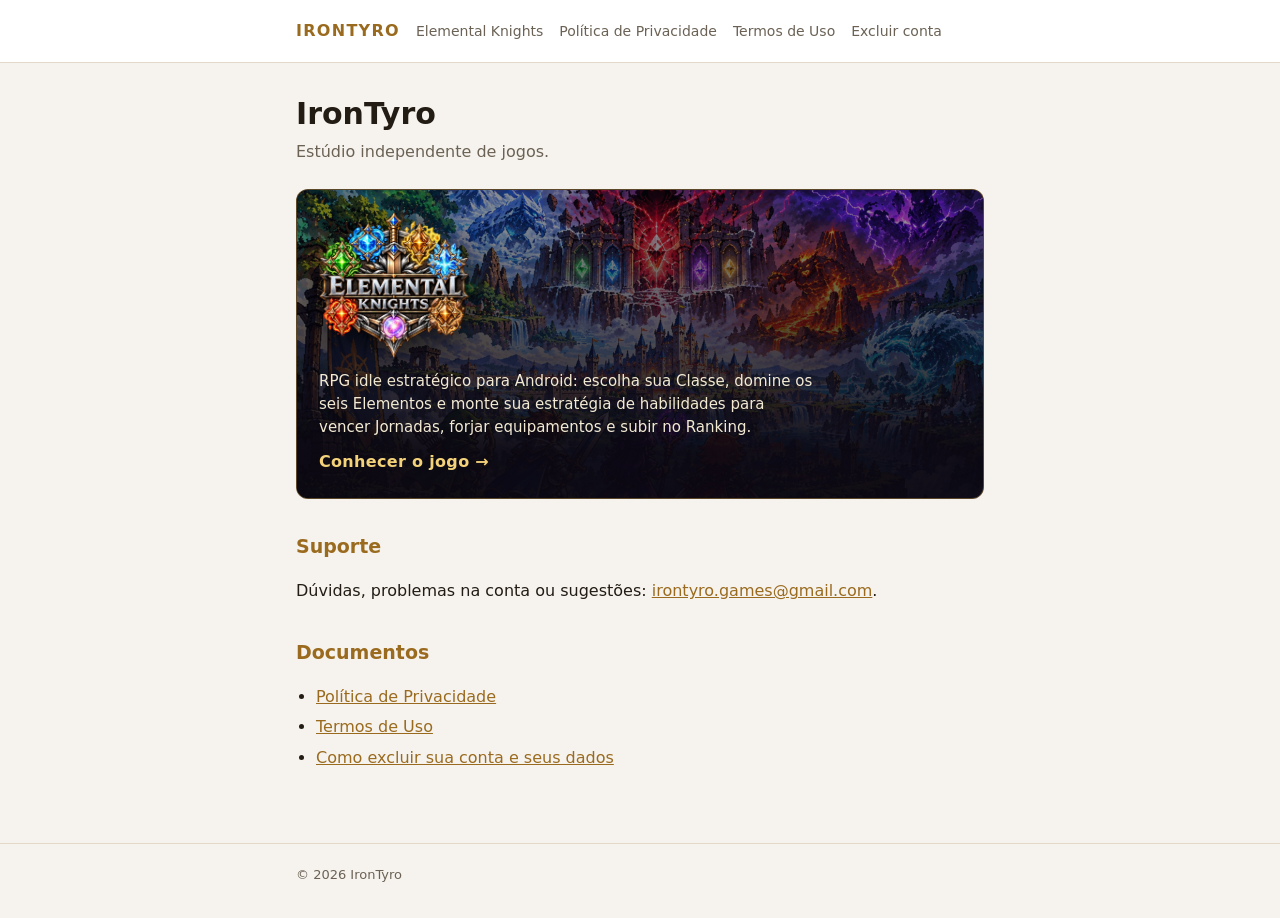
==== index.html @ 1800e3c2 "Página do Elemental Knights e destaque na página inicial O usuário pediu um site bacana do jogo no s" ====
<!doctype html>
<html lang="pt-BR">
<head>
<meta charset="utf-8">
<meta name="viewport" content="width=device-width, initial-scale=1">
<title>IronTyro</title>
<meta name="description" content="IronTyro — estúdio independente, criador de Elemental Knights.">
<link rel="stylesheet" href="style.css">
</head>
<body>
<header><div class="wrap">
  <a class="brand" href="./">IronTyro</a>
  <nav>
    <a href="elemental-knights/">Elemental Knights</a>
    <a href="privacidade.html">Política de Privacidade</a>
    <a href="termos.html">Termos de Uso</a>
    <a href="excluir-conta.html">Excluir conta</a>
  </nav>
</div></header>
<main><div class="wrap">
  <h1>IronTyro</h1>
  <p class="lede">Estúdio independente de jogos.</p>

  <a class="feature" href="elemental-knights/">
    <img class="feature-art" src="elemental-knights/img/keyart.webp" alt="" width="1920" height="1080">
    <span class="feature-body">
      <img class="feature-logo" src="elemental-knights/img/logo.webp" alt="Elemental Knights" width="640" height="629">
      <span class="feature-text">RPG idle estratégico para Android: escolha sua Classe, domine os seis Elementos e monte sua estratégia de habilidades para vencer Jornadas, forjar equipamentos e subir no Ranking.</span>
      <span class="feature-cta">Conhecer o jogo →</span>
    </span>
  </a>

  <h2>Suporte</h2>
  <p>Dúvidas, problemas na conta ou sugestões: <a href="mailto:irontyro.games@gmail.com">irontyro.games@gmail.com</a>.</p>

  <h2>Documentos</h2>
  <ul>
    <li><a href="privacidade.html">Política de Privacidade</a></li>
    <li><a href="termos.html">Termos de Uso</a></li>
    <li><a href="excluir-conta.html">Como excluir sua conta e seus dados</a></li>
  </ul>
</div></main>
<footer><div class="wrap">© 2026 IronTyro</div></footer>
</body>
</html>
---- style.css ----
:root {
  --ground: #f6f3ee;
  --surface: #ffffff;
  --ink: #221c14;
  --muted: #6b6255;
  --gold: #9a6b1f;
  --rule: #e2d9c9;
}
@media (prefers-color-scheme: dark) {
  :root {
    --ground: #110d17;
    --surface: #1a1422;
    --ink: #eee6d8;
    --muted: #a99f8f;
    --gold: #d8a54b;
    --rule: #33293f;
  }
}
* { box-sizing: border-box; }
body {
  margin: 0;
  background: var(--ground);
  color: var(--ink);
  font: 16px/1.65 "Segoe UI", system-ui, -apple-system, Roboto, sans-serif;
}
header {
  border-bottom: 1px solid var(--rule);
  background: var(--surface);
}
header .wrap { display: flex; align-items: baseline; gap: 16px; flex-wrap: wrap; padding-top: 18px; padding-bottom: 18px; }
.brand { font-weight: 700; letter-spacing: 0.08em; text-transform: uppercase; color: var(--gold); text-decoration: none; }
nav { display: flex; gap: 16px; flex-wrap: wrap; }
nav a { color: var(--muted); text-decoration: none; font-size: 14px; }
nav a:hover, nav a:focus-visible { color: var(--gold); }
.wrap { max-width: 720px; margin: 0 auto; padding: 0 16px; }
main { padding: 32px 0 56px; }
h1 { font-size: 30px; line-height: 1.25; margin: 0 0 6px; text-wrap: balance; }
h2 { font-size: 19px; margin: 32px 0 8px; color: var(--gold); }
.lede { color: var(--muted); margin: 0 0 24px; }
.card { background: var(--surface); border: 1px solid var(--rule); border-radius: 8px; padding: 18px 20px; margin: 16px 0; }
ul { padding-left: 20px; }
li { margin: 4px 0; }
a { color: var(--gold); }
footer { border-top: 1px solid var(--rule); color: var(--muted); font-size: 13px; padding: 20px 0 32px; }
/* destaque do jogo na página inicial (arte do jogo: sempre escuro) */
.feature {
  position: relative; display: block; overflow: hidden; margin: 16px 0 8px;
  border-radius: 12px; border: 1px solid #d8a54b66; background: #0b0812;
  color: #f3ead4; text-decoration: none; min-height: 300px;
}
.feature-art { position: absolute; inset: 0; width: 100%; height: 100%; object-fit: cover; object-position: center 35%; opacity: .55; transition: transform .4s ease; }
.feature:hover .feature-art, .feature:focus-visible .feature-art { transform: scale(1.04); }
.feature-body {
  position: relative; display: flex; flex-direction: column; align-items: flex-start; gap: 10px;
  padding: 22px; min-height: 300px; justify-content: flex-end;
  background: linear-gradient(#0b081200 10%, #0b0812ee 85%);
}
.feature-logo { width: 150px; height: auto; filter: drop-shadow(0 6px 16px #000c); }
.feature-text { max-width: 52ch; font-size: 15px; line-height: 1.55; }
.feature-cta { font-weight: 700; color: #f3d27a; letter-spacing: .02em; }
code { background: var(--rule); padding: 1px 5px; border-radius: 4px; font-size: 14px; }
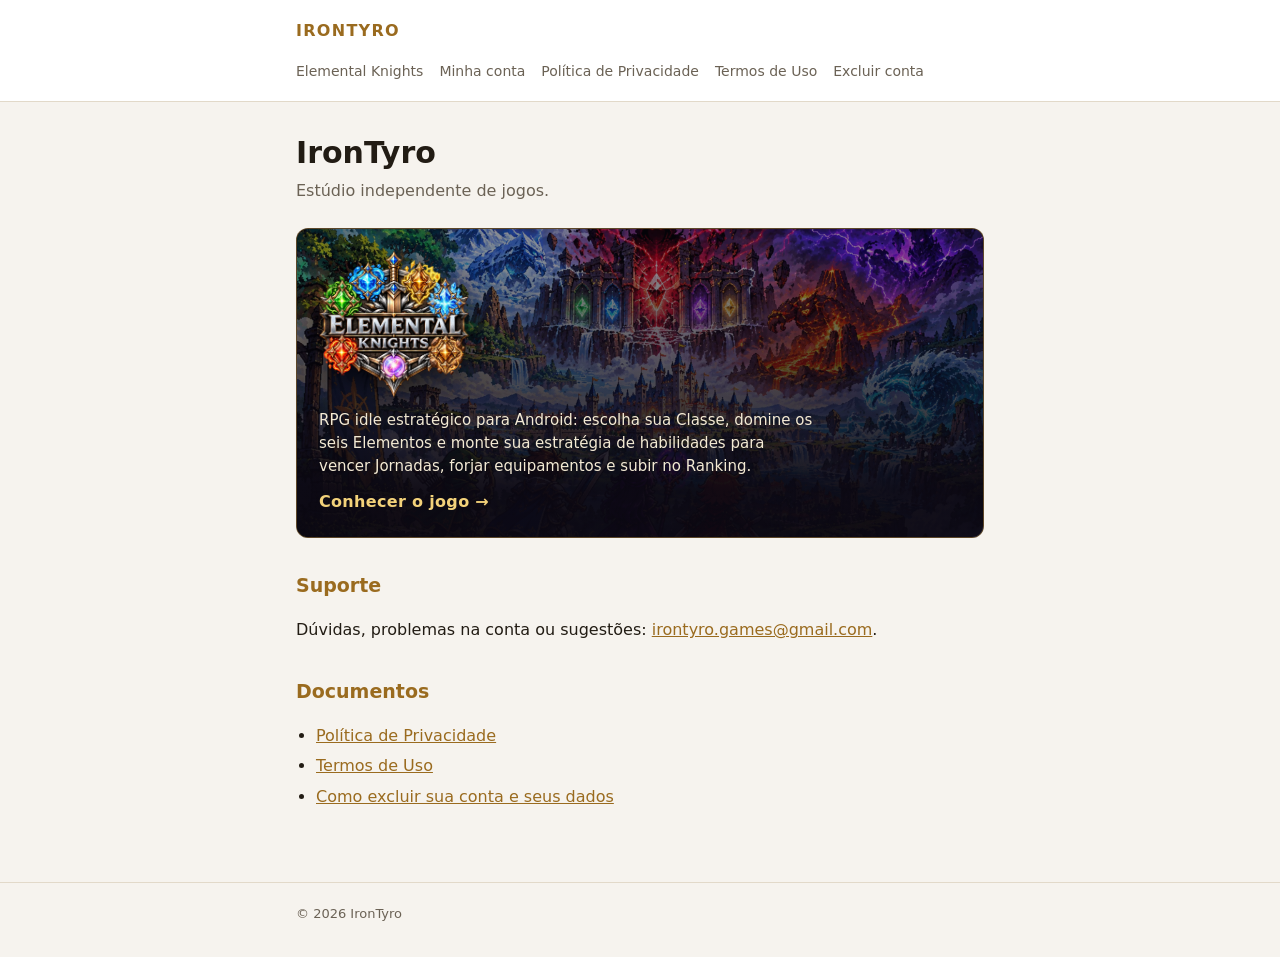
==== commit 88adb19d: "Site: link para Minha conta no menu e no topo da página A página Minha conta estava no ar, mas sem n" ====
--- a/index.html
+++ b/index.html
@@ -5,13 +5,14 @@
 <meta name="viewport" content="width=device-width, initial-scale=1">
 <title>IronTyro</title>
 <meta name="description" content="IronTyro — estúdio independente, criador de Elemental Knights.">
-<link rel="stylesheet" href="style.css">
+<link rel="stylesheet" href="style.css?v=2">
 </head>
 <body>
 <header><div class="wrap">
   <a class="brand" href="./">IronTyro</a>
   <nav>
     <a href="elemental-knights/">Elemental Knights</a>
+    <a href="elemental-knights/conta/">Minha conta</a>
     <a href="privacidade.html">Política de Privacidade</a>
     <a href="termos.html">Termos de Uso</a>
     <a href="excluir-conta.html">Excluir conta</a>
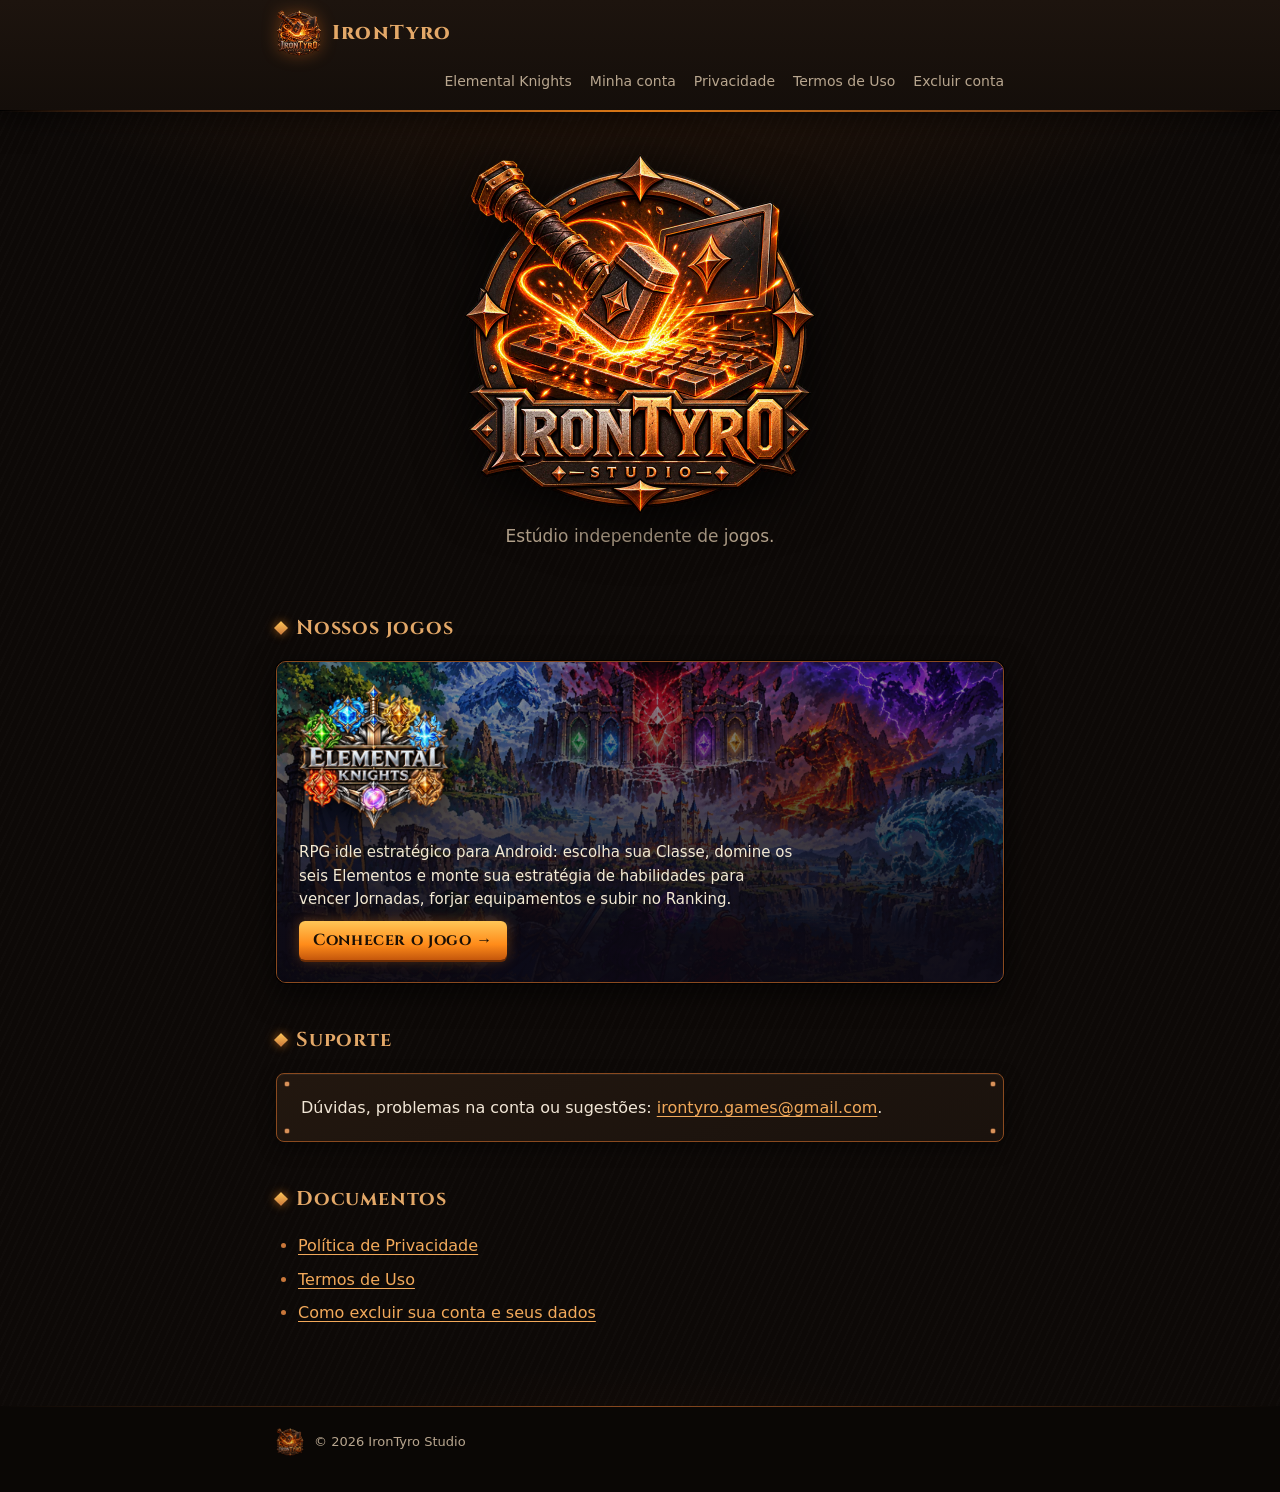
==== commit bfebde25: "Site IronTyro: logo novo e visual de forja (ferro, cobre e brasa) Co-Authored-By: Claude Opus 5.5 <n" ====
--- a/index.html
+++ b/index.html
@@ -3,26 +3,40 @@
 <head>
 <meta charset="utf-8">
 <meta name="viewport" content="width=device-width, initial-scale=1">
-<title>IronTyro</title>
-<meta name="description" content="IronTyro — estúdio independente, criador de Elemental Knights.">
-<link rel="stylesheet" href="style.css?v=2">
+<title>IronTyro Studio</title>
+<meta name="description" content="IronTyro Studio — estúdio independente de jogos, criador de Elemental Knights.">
+<meta name="theme-color" content="#0d0907">
+<meta property="og:title" content="IronTyro Studio">
+<meta property="og:description" content="Estúdio independente de jogos, criador de Elemental Knights.">
+<meta property="og:image" content="https://irontyro.github.io/img/irontyro-logo.webp">
+<link rel="icon" href="img/favicon.png" type="image/png">
+<link rel="apple-touch-icon" href="img/apple-touch-icon.png">
+<link rel="preload" href="fonts/cinzel-latin.woff2" as="font" type="font/woff2" crossorigin>
+<link rel="stylesheet" href="style.css?v=3">
 </head>
 <body>
 <header><div class="wrap">
-  <a class="brand" href="./">IronTyro</a>
-  <nav>
-    <a href="elemental-knights/">Elemental Knights</a>
-    <a href="elemental-knights/conta/">Minha conta</a>
-    <a href="privacidade.html">Política de Privacidade</a>
+  <a class="brand" href="./" aria-current="page"><img src="img/irontyro-logo-sm.webp" alt="" width="46" height="46">IronTyro</a>
+  <nav aria-label="Principal">
+    <a href="https://elementalknights.com.br/">Elemental Knights</a>
+    <a href="https://elementalknights.com.br/conta/">Minha conta</a>
+    <a href="privacidade.html">Privacidade</a>
     <a href="termos.html">Termos de Uso</a>
     <a href="excluir-conta.html">Excluir conta</a>
   </nav>
 </div></header>
 <main><div class="wrap">
-  <h1>IronTyro</h1>
-  <p class="lede">Estúdio independente de jogos.</p>
+  <section class="hero">
+    <div class="sparks" aria-hidden="true"><i></i><i></i><i></i><i></i><i></i><i></i></div>
+    <div class="hero-logo-wrap">
+      <img class="hero-logo" src="img/irontyro-logo.webp" alt="IronTyro Studio" width="720" height="720">
+    </div>
+    <h1 class="sr-only">IronTyro Studio</h1>
+    <p class="lede">Estúdio independente de jogos.</p>
+  </section>
 
-  <a class="feature" href="elemental-knights/">
+  <h2>Nossos jogos</h2>
+  <a class="feature" href="https://elementalknights.com.br/">
     <img class="feature-art" src="elemental-knights/img/keyart.webp" alt="" width="1920" height="1080">
     <span class="feature-body">
       <img class="feature-logo" src="elemental-knights/img/logo.webp" alt="Elemental Knights" width="640" height="629">
@@ -32,7 +46,9 @@
   </a>
 
   <h2>Suporte</h2>
-  <p>Dúvidas, problemas na conta ou sugestões: <a href="mailto:irontyro.games@gmail.com">irontyro.games@gmail.com</a>.</p>
+  <div class="card">
+    <p style="margin:0">Dúvidas, problemas na conta ou sugestões: <a href="mailto:irontyro.games@gmail.com">irontyro.games@gmail.com</a>.</p>
+  </div>
 
   <h2>Documentos</h2>
   <ul>
@@ -41,6 +57,6 @@
     <li><a href="excluir-conta.html">Como excluir sua conta e seus dados</a></li>
   </ul>
 </div></main>
-<footer><div class="wrap">© 2026 IronTyro</div></footer>
+<footer><div class="wrap"><img src="img/irontyro-logo-sm.webp" alt="" width="28" height="28">© 2026 IronTyro Studio</div></footer>
 </body>
 </html>
--- a/style.css
+++ b/style.css
@@ -1,53 +1,156 @@
+/* IronTyro Studio — tema "forja": ferro escuro, cobre e brasa (cores do logo) */
+@font-face {
+  font-family: "Cinzel";
+  font-style: normal;
+  font-weight: 400 900;
+  font-display: swap;
+  src: url("fonts/cinzel-latin.woff2") format("woff2");
+}
 :root {
-  --ground: #f6f3ee;
-  --surface: #ffffff;
-  --ink: #221c14;
-  --muted: #6b6255;
-  --gold: #9a6b1f;
-  --rule: #e2d9c9;
-}
-@media (prefers-color-scheme: dark) {
-  :root {
-    --ground: #110d17;
-    --surface: #1a1422;
-    --ink: #eee6d8;
-    --muted: #a99f8f;
-    --gold: #d8a54b;
-    --rule: #33293f;
-  }
+  --ground: #0d0907;
+  --surface: #1a120d;
+  --surface-2: #22170f;
+  --ink: #f1e6d6;
+  --muted: #b8a68f;
+  --copper: #c9773a;
+  --bronze: #e3a868;
+  --ember: #ff8c1a;
+  --flame: #ffc657;
+  --link: #f2a95a;
+  --rule: #3b2a1d;
+  --rule-hot: #8a4a1f;
+  --display: "Cinzel", "Trajan Pro", Georgia, serif;
+  color-scheme: dark;
 }
 * { box-sizing: border-box; }
+html { background: var(--ground); }
 body {
   margin: 0;
-  background: var(--ground);
+  min-height: 100vh;
   color: var(--ink);
-  font: 16px/1.65 "Segoe UI", system-ui, -apple-system, Roboto, sans-serif;
+  font: 16px/1.7 "Segoe UI", system-ui, -apple-system, Roboto, sans-serif;
+  background:
+    radial-gradient(ellipse 90% 520px at 50% -120px, #ff7a1a2e, transparent 70%),
+    radial-gradient(ellipse 60% 400px at 50% 110%, #ff5a0a14, transparent 70%),
+    repeating-linear-gradient(115deg, #ffffff03 0 2px, transparent 2px 7px),
+    var(--ground);
 }
+.wrap { max-width: 760px; margin: 0 auto; padding: 0 16px; }
+
+/* ---------- topo ---------- */
 header {
-  border-bottom: 1px solid var(--rule);
-  background: var(--surface);
+  position: relative;
+  background: linear-gradient(#1d140e, #140e0a);
+  box-shadow: 0 1px 0 #000, 0 8px 24px #0008;
 }
-header .wrap { display: flex; align-items: baseline; gap: 16px; flex-wrap: wrap; padding-top: 18px; padding-bottom: 18px; }
-.brand { font-weight: 700; letter-spacing: 0.08em; text-transform: uppercase; color: var(--gold); text-decoration: none; }
-nav { display: flex; gap: 16px; flex-wrap: wrap; }
-nav a { color: var(--muted); text-decoration: none; font-size: 14px; }
-nav a:hover, nav a:focus-visible { color: var(--gold); }
-.wrap { max-width: 720px; margin: 0 auto; padding: 0 16px; }
-main { padding: 32px 0 56px; }
-h1 { font-size: 30px; line-height: 1.25; margin: 0 0 6px; text-wrap: balance; }
-h2 { font-size: 19px; margin: 32px 0 8px; color: var(--gold); }
-.lede { color: var(--muted); margin: 0 0 24px; }
-.card { background: var(--surface); border: 1px solid var(--rule); border-radius: 8px; padding: 18px 20px; margin: 16px 0; }
-ul { padding-left: 20px; }
-li { margin: 4px 0; }
-a { color: var(--gold); }
-footer { border-top: 1px solid var(--rule); color: var(--muted); font-size: 13px; padding: 20px 0 32px; }
-/* destaque do jogo na página inicial (arte do jogo: sempre escuro) */
+header::after {
+  content: ""; position: absolute; left: 0; right: 0; bottom: -2px; height: 2px;
+  background: linear-gradient(90deg, transparent, var(--rule-hot) 15%, var(--ember) 50%, var(--rule-hot) 85%, transparent);
+  opacity: .85;
+}
+header .wrap { display: flex; align-items: center; gap: 10px 20px; flex-wrap: wrap; padding-top: 10px; padding-bottom: 10px; }
+.brand {
+  display: inline-flex; align-items: center; gap: 10px;
+  font-family: var(--display); font-weight: 800; font-size: 20px; letter-spacing: .06em;
+  color: var(--bronze); text-decoration: none;
+}
+.brand img { width: 46px; height: 46px; filter: drop-shadow(0 0 8px #ff7a1a55); }
+nav { display: flex; gap: 6px 18px; flex-wrap: wrap; margin-left: auto; }
+nav a { color: var(--muted); text-decoration: none; font-size: 14px; padding: 4px 0; border-bottom: 2px solid transparent; }
+nav a:hover, nav a:focus-visible { color: var(--flame); border-bottom-color: var(--ember); }
+nav a[aria-current="page"] { color: var(--bronze); border-bottom-color: var(--copper); }
+
+/* ---------- texto ---------- */
+main { padding: 36px 0 64px; }
+h1 {
+  font-family: var(--display); font-weight: 800;
+  font-size: clamp(26px, 5vw, 36px); line-height: 1.2; letter-spacing: .02em;
+  margin: 0 0 8px; text-wrap: balance;
+  background: linear-gradient(180deg, #fbeedd 0%, #e9b98a 45%, #b5652f 100%);
+  -webkit-background-clip: text; background-clip: text; color: transparent;
+  filter: drop-shadow(0 2px 0 #000a);
+}
+h2 {
+  display: flex; align-items: center; gap: 10px;
+  font-family: var(--display); font-weight: 700; font-size: 20px; letter-spacing: .04em;
+  margin: 40px 0 10px; color: var(--bronze);
+}
+/* losango em brasa, como as pontas da moldura do logo */
+h2::before {
+  content: ""; flex: none; width: 10px; height: 10px; transform: rotate(45deg);
+  background: linear-gradient(135deg, var(--flame), var(--copper));
+  box-shadow: 0 0 10px #ff8c1a99;
+}
+.lede { color: var(--muted); margin: 0 0 28px; }
+a { color: var(--link); text-underline-offset: 3px; }
+a:hover { color: var(--flame); }
+strong { color: #fff3e2; }
+ul { padding-left: 22px; }
+li { margin: 6px 0; }
+li::marker { color: var(--copper); }
+code { background: var(--surface-2); border: 1px solid var(--rule); padding: 1px 5px; border-radius: 4px; font-size: 14px; }
+
+/* placa de ferro com rebites nos cantos */
+.card {
+  position: relative;
+  background:
+    radial-gradient(circle at 10px 10px, #d9925a 0 2px, #5a3820 2.5px, transparent 3.5px),
+    radial-gradient(circle at calc(100% - 10px) 10px, #d9925a 0 2px, #5a3820 2.5px, transparent 3.5px),
+    radial-gradient(circle at 10px calc(100% - 10px), #d9925a 0 2px, #5a3820 2.5px, transparent 3.5px),
+    radial-gradient(circle at calc(100% - 10px) calc(100% - 10px), #d9925a 0 2px, #5a3820 2.5px, transparent 3.5px),
+    linear-gradient(160deg, var(--surface-2), var(--surface));
+  border: 1px solid var(--rule-hot);
+  border-radius: 8px;
+  box-shadow: inset 0 1px 0 #ffffff0d, 0 6px 18px #0007;
+  padding: 20px 24px;
+  margin: 16px 0;
+}
+
+/* ---------- capa (página inicial) ---------- */
+.hero { position: relative; text-align: center; padding: 8px 0 12px; }
+.hero-logo-wrap { position: relative; display: inline-block; }
+.hero-logo-wrap::before {
+  content: ""; position: absolute; inset: 12%; border-radius: 50%;
+  background: radial-gradient(circle, #ff8c1a66, #ff5a0a22 45%, transparent 70%);
+  filter: blur(18px); animation: forja 3.2s ease-in-out infinite;
+}
+.hero-logo { position: relative; width: min(360px, 78vw); height: auto; display: block; filter: drop-shadow(0 12px 28px #000c); }
+.hero h1 { margin-top: 10px; }
+.hero .lede { margin: 0 auto 8px; max-width: 46ch; font-size: 17px; }
+@keyframes forja { 0%, 100% { opacity: .75; transform: scale(1); } 50% { opacity: 1; transform: scale(1.06); } }
+
+/* faíscas subindo */
+.sparks { position: absolute; inset: 0; pointer-events: none; overflow: hidden; }
+.sparks i {
+  position: absolute; bottom: 30%; width: 3px; height: 3px; border-radius: 50%;
+  background: var(--flame); box-shadow: 0 0 6px 1px var(--ember);
+  opacity: 0; animation: faisca 3.6s linear infinite;
+}
+.sparks i:nth-child(1) { left: 34%; animation-delay: 0s; }
+.sparks i:nth-child(2) { left: 46%; animation-delay: .9s; animation-duration: 4.2s; }
+.sparks i:nth-child(3) { left: 58%; animation-delay: 1.7s; }
+.sparks i:nth-child(4) { left: 64%; animation-delay: 2.6s; animation-duration: 3.1s; }
+.sparks i:nth-child(5) { left: 40%; animation-delay: 3.1s; animation-duration: 4.6s; }
+.sparks i:nth-child(6) { left: 52%; animation-delay: 2.2s; animation-duration: 3.4s; }
+@keyframes faisca {
+  0% { opacity: 0; transform: translate(0, 0); }
+  12% { opacity: 1; }
+  100% { opacity: 0; transform: translate(18px, -220px); }
+}
+@media (prefers-reduced-motion: reduce) {
+  .hero-logo-wrap::before, .sparks i { animation: none; }
+  .sparks { display: none; }
+}
+
+/* destaque do jogo */
 .feature {
   position: relative; display: block; overflow: hidden; margin: 16px 0 8px;
-  border-radius: 12px; border: 1px solid #d8a54b66; background: #0b0812;
+  border-radius: 10px; border: 1px solid var(--rule-hot); background: #0b0812;
+  box-shadow: 0 10px 30px #000a, 0 0 0 1px #000;
   color: #f3ead4; text-decoration: none; min-height: 300px;
+  transition: border-color .25s, box-shadow .25s;
 }
+.feature:hover, .feature:focus-visible { border-color: var(--ember); box-shadow: 0 10px 30px #000a, 0 0 22px #ff8c1a44; }
 .feature-art { position: absolute; inset: 0; width: 100%; height: 100%; object-fit: cover; object-position: center 35%; opacity: .55; transition: transform .4s ease; }
 .feature:hover .feature-art, .feature:focus-visible .feature-art { transform: scale(1.04); }
 .feature-body {
@@ -57,5 +160,24 @@
 }
 .feature-logo { width: 150px; height: auto; filter: drop-shadow(0 6px 16px #000c); }
 .feature-text { max-width: 52ch; font-size: 15px; line-height: 1.55; }
-.feature-cta { font-weight: 700; color: #f3d27a; letter-spacing: .02em; }
-code { background: var(--rule); padding: 1px 5px; border-radius: 4px; font-size: 14px; }
+.feature-cta {
+  font-family: var(--display); font-weight: 700; letter-spacing: .04em;
+  color: #1a0f06; background: linear-gradient(180deg, var(--flame), var(--ember) 60%, #c4560c);
+  padding: 6px 14px; border-radius: 6px; box-shadow: 0 2px 0 #6b2d06, 0 0 14px #ff8c1a55;
+}
+
+/* ---------- rodapé ---------- */
+footer { position: relative; color: var(--muted); font-size: 13px; padding: 22px 0 36px; background: #0a0705; }
+footer::before {
+  content: ""; position: absolute; left: 0; right: 0; top: 0; height: 1px;
+  background: linear-gradient(90deg, transparent, var(--rule-hot), transparent);
+}
+footer .wrap { display: flex; align-items: center; gap: 10px; }
+footer img { width: 28px; height: 28px; opacity: .85; }
+
+.sr-only { position: absolute; width: 1px; height: 1px; overflow: hidden; clip: rect(0 0 0 0); white-space: nowrap; }
+
+@media (max-width: 560px) {
+  nav { margin-left: 0; width: 100%; }
+  .card { padding: 18px 18px; }
+}
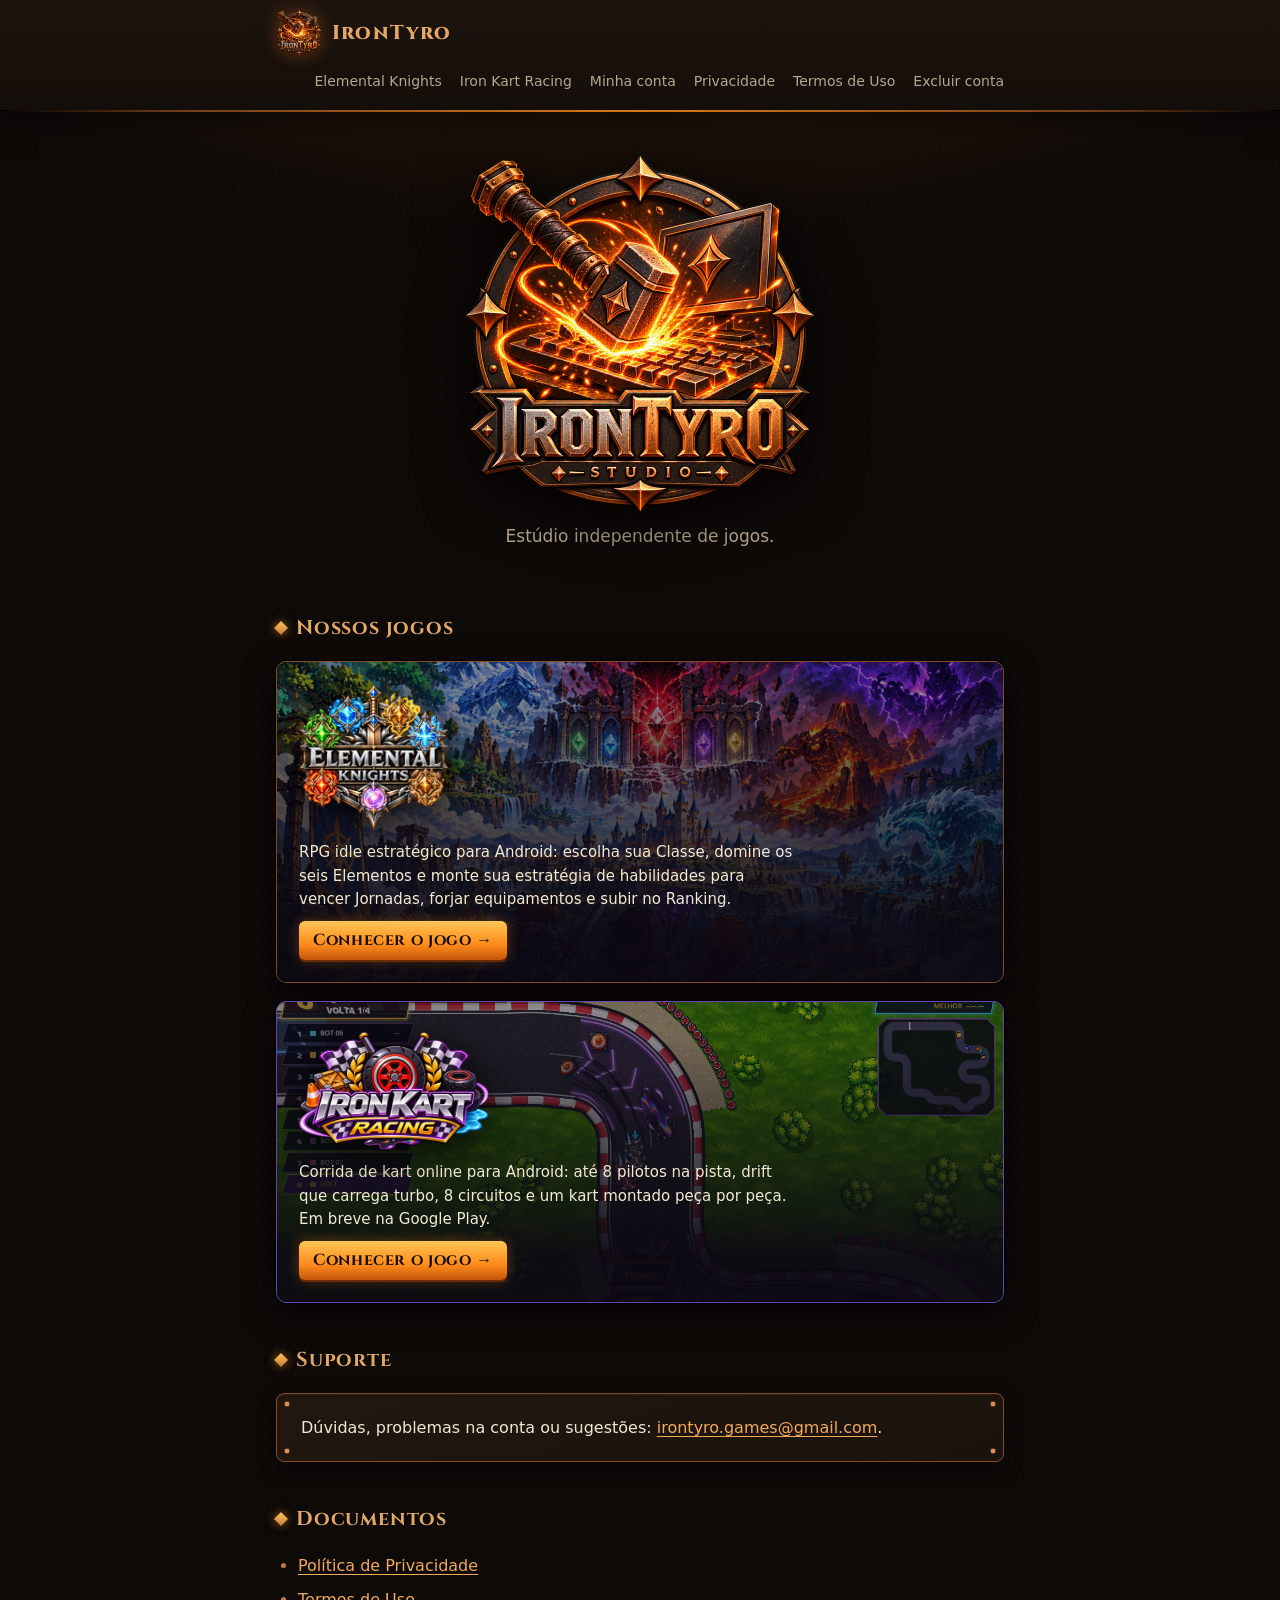
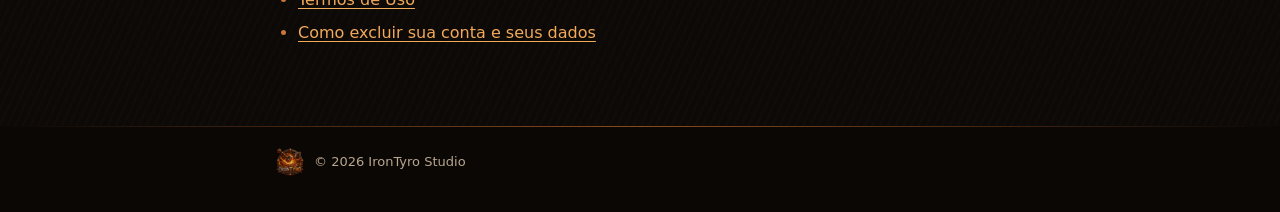
==== commit 15b4228c: "Iron Kart Racing: página do jogo e cartão na página inicial Co-Authored-By: Claude Opus 5.5 <noreply" ====
--- a/index.html
+++ b/index.html
@@ -4,21 +4,22 @@
 <meta charset="utf-8">
 <meta name="viewport" content="width=device-width, initial-scale=1">
 <title>IronTyro Studio</title>
-<meta name="description" content="IronTyro Studio — estúdio independente de jogos, criador de Elemental Knights.">
+<meta name="description" content="IronTyro Studio — estúdio independente de jogos, criador de Elemental Knights e Iron Kart Racing.">
 <meta name="theme-color" content="#0d0907">
 <meta property="og:title" content="IronTyro Studio">
-<meta property="og:description" content="Estúdio independente de jogos, criador de Elemental Knights.">
+<meta property="og:description" content="Estúdio independente de jogos, criador de Elemental Knights e Iron Kart Racing.">
 <meta property="og:image" content="https://irontyro.github.io/img/irontyro-logo.webp">
 <link rel="icon" href="img/favicon.png" type="image/png">
 <link rel="apple-touch-icon" href="img/apple-touch-icon.png">
 <link rel="preload" href="fonts/cinzel-latin.woff2" as="font" type="font/woff2" crossorigin>
-<link rel="stylesheet" href="style.css?v=3">
+<link rel="stylesheet" href="style.css?v=4">
 </head>
 <body>
 <header><div class="wrap">
   <a class="brand" href="./" aria-current="page"><img src="img/irontyro-logo-sm.webp" alt="" width="46" height="46">IronTyro</a>
   <nav aria-label="Principal">
     <a href="https://elementalknights.com.br/">Elemental Knights</a>
+    <a href="iron-kart-racing/">Iron Kart Racing</a>
     <a href="https://elementalknights.com.br/conta/">Minha conta</a>
     <a href="privacidade.html">Privacidade</a>
     <a href="termos.html">Termos de Uso</a>
@@ -44,6 +45,14 @@
       <span class="feature-cta">Conhecer o jogo →</span>
     </span>
   </a>
+  <a class="feature feature-kart" href="iron-kart-racing/">
+    <img class="feature-art" src="iron-kart-racing/img/race-porto.webp" alt="" width="1364" height="749">
+    <span class="feature-body">
+      <img class="feature-logo" src="iron-kart-racing/img/logo.webp" alt="Iron Kart Racing" width="900" height="571">
+      <span class="feature-text">Corrida de kart online para Android: até 8 pilotos na pista, drift que carrega turbo, 8 circuitos e um kart montado peça por peça. Em breve na Google Play.</span>
+      <span class="feature-cta">Conhecer o jogo →</span>
+    </span>
+  </a>
 
   <h2>Suporte</h2>
   <div class="card">
--- a/style.css
+++ b/style.css
@@ -181,3 +181,9 @@
   nav { margin-left: 0; width: 100%; }
   .card { padding: 18px 18px; }
 }
+
+/* Iron Kart Racing: cartão com as cores do jogo (neon roxo e dourado) */
+.feature + .feature { margin-top: 18px; }
+.feature-kart { border-color: #6a43b8; }
+.feature-kart:hover, .feature-kart:focus-visible { border-color: #f2c14e; box-shadow: 0 10px 30px #000a, 0 0 26px #b44dff66; }
+.feature-kart .feature-logo { width: 190px; }
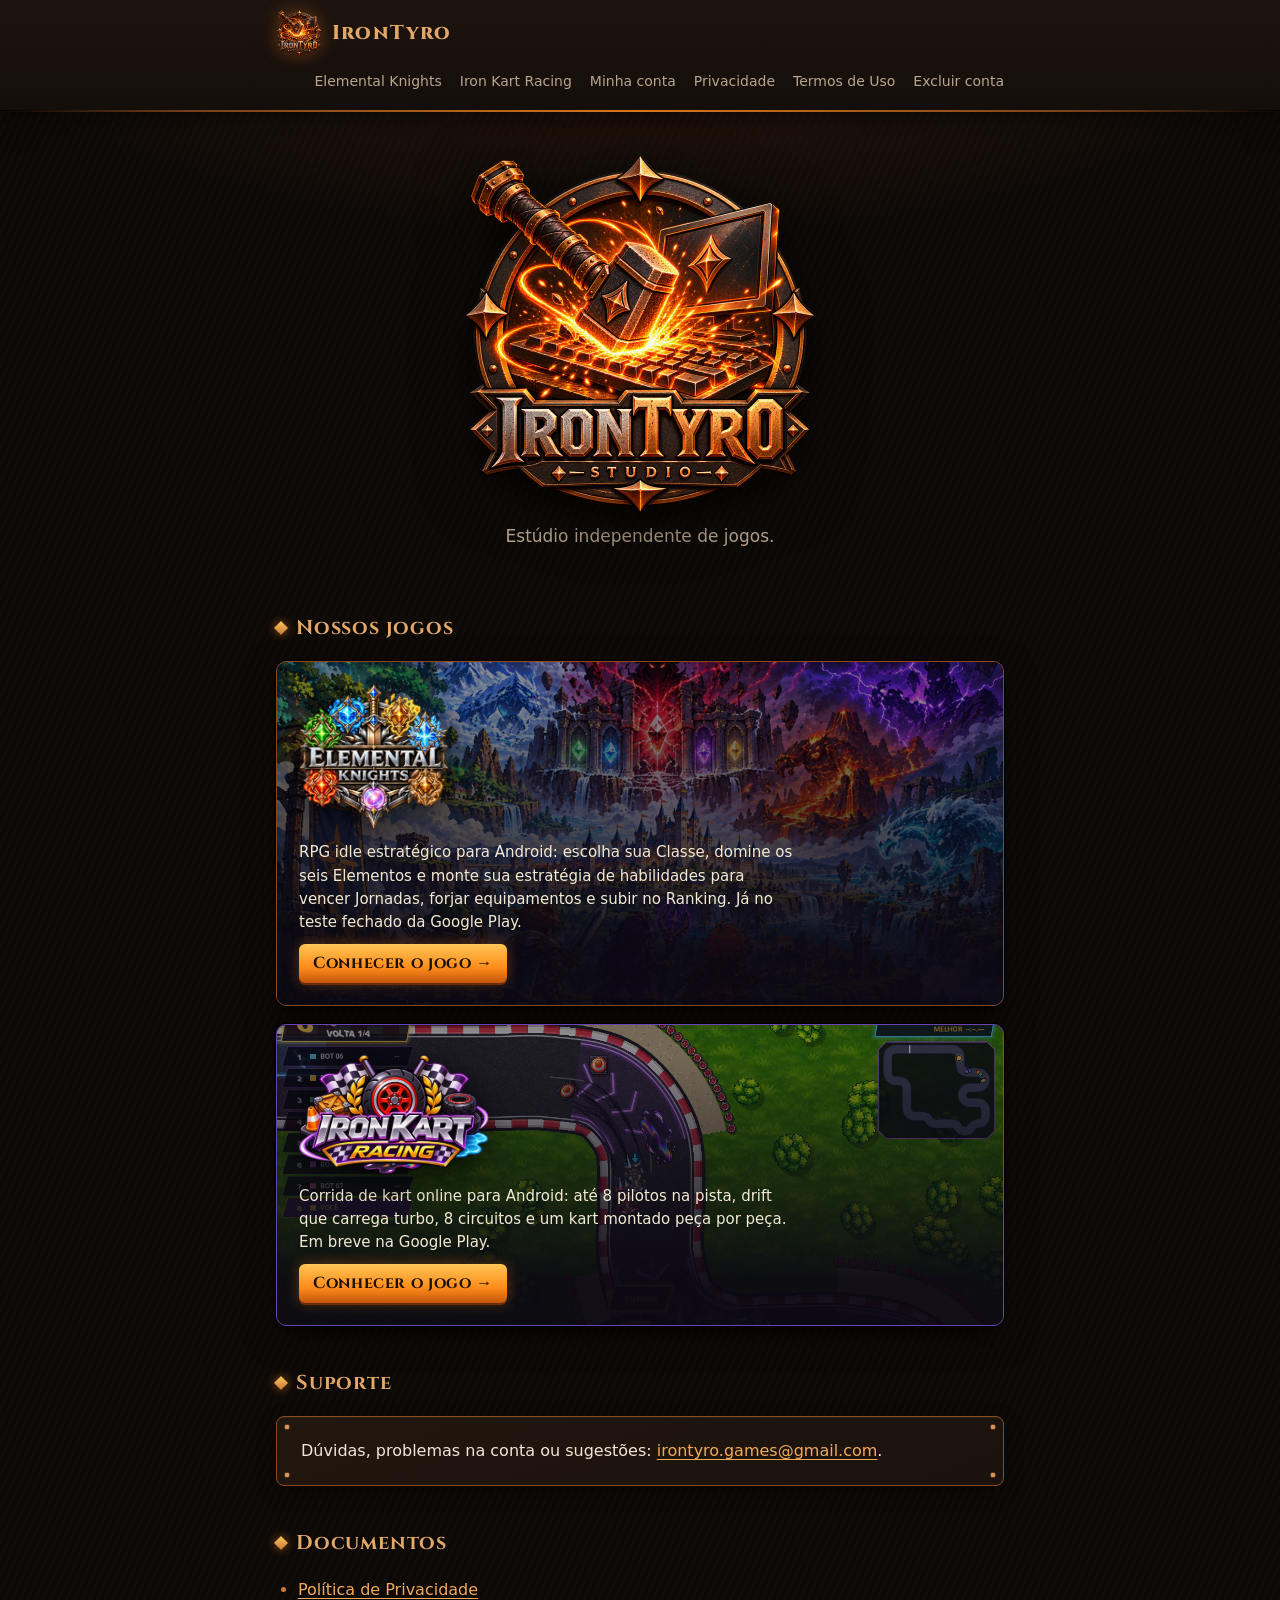
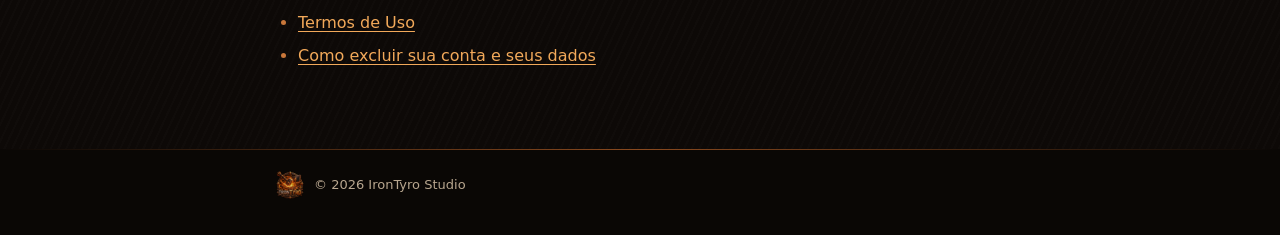
==== commit a4f4146f: "Privacidade e Termos atualizados (relatos de erro, anúncios no ar, Mercado, Iron Kart Racing); exclu" ====
--- a/index.html
+++ b/index.html
@@ -41,7 +41,7 @@
     <img class="feature-art" src="elemental-knights/img/keyart.webp" alt="" width="1920" height="1080">
     <span class="feature-body">
       <img class="feature-logo" src="elemental-knights/img/logo.webp" alt="Elemental Knights" width="640" height="629">
-      <span class="feature-text">RPG idle estratégico para Android: escolha sua Classe, domine os seis Elementos e monte sua estratégia de habilidades para vencer Jornadas, forjar equipamentos e subir no Ranking.</span>
+      <span class="feature-text">RPG idle estratégico para Android: escolha sua Classe, domine os seis Elementos e monte sua estratégia de habilidades para vencer Jornadas, forjar equipamentos e subir no Ranking. Já no teste fechado da Google Play.</span>
       <span class="feature-cta">Conhecer o jogo →</span>
     </span>
   </a>
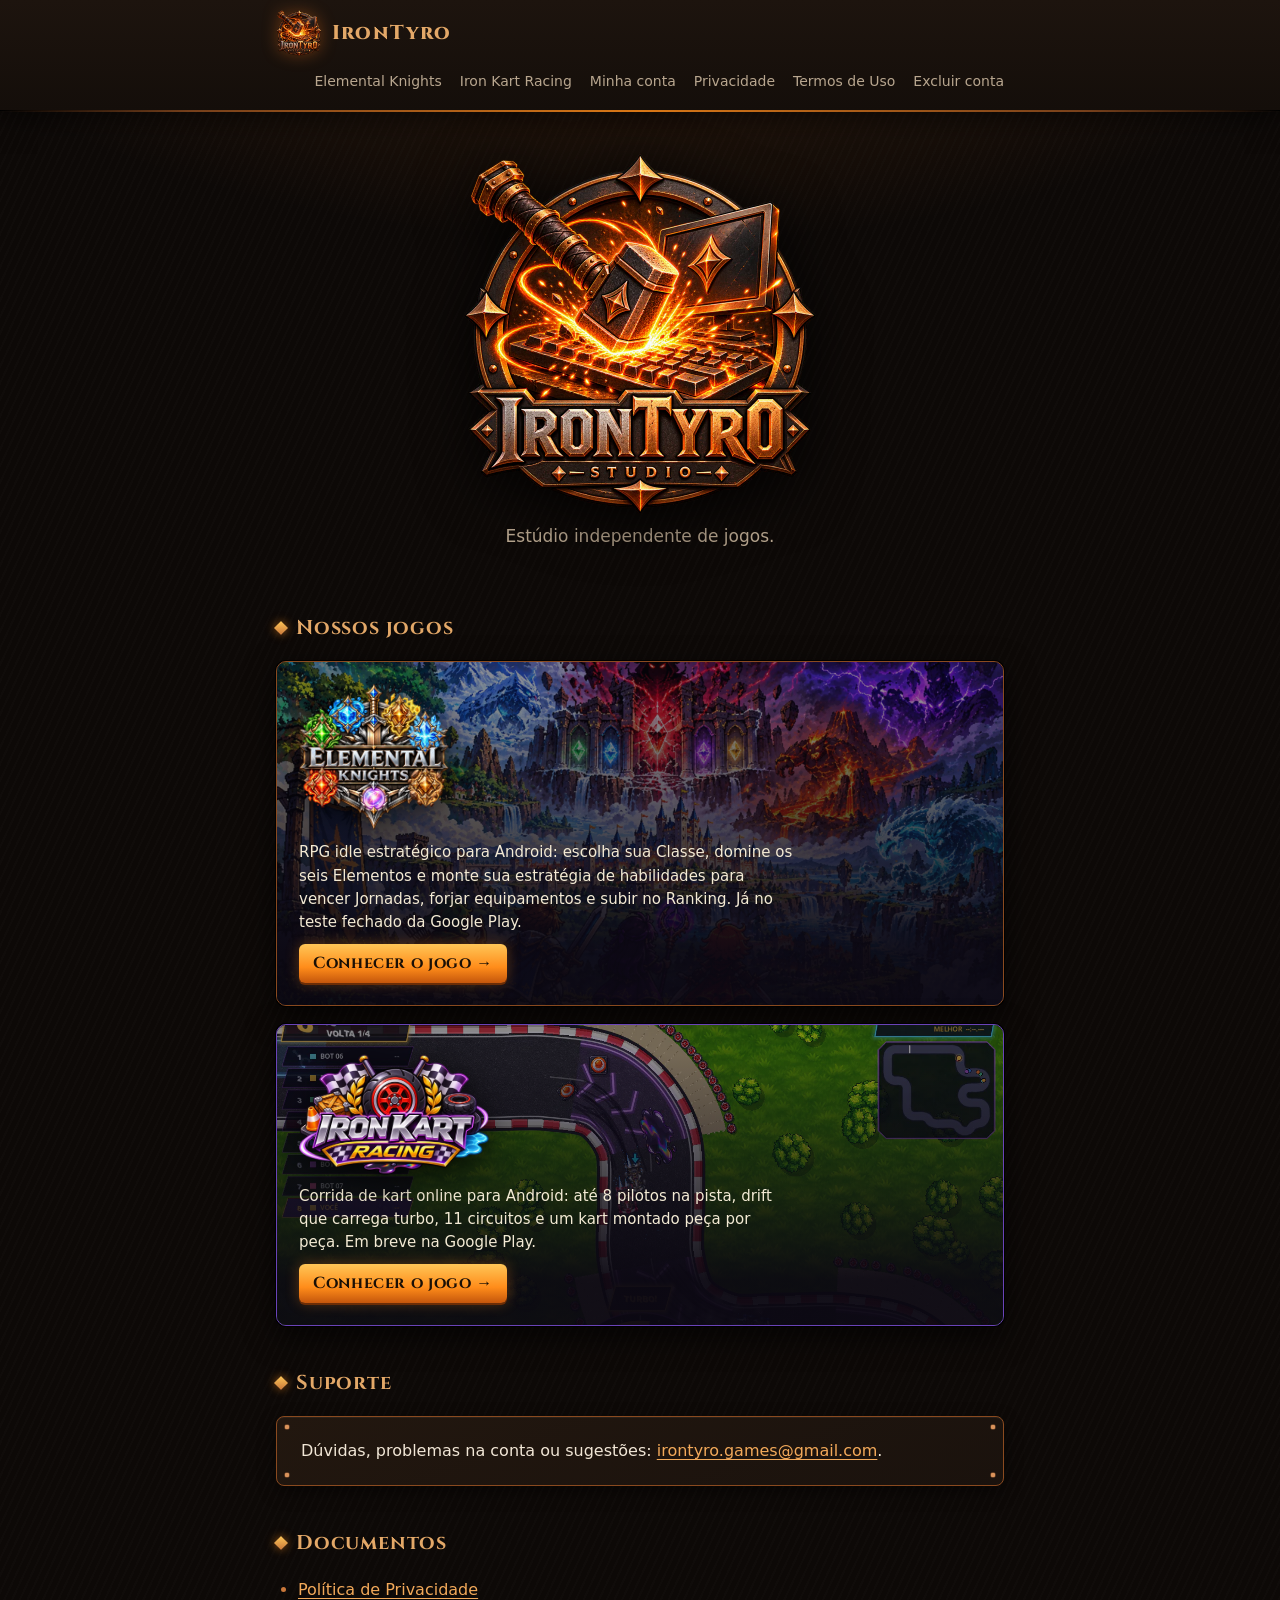
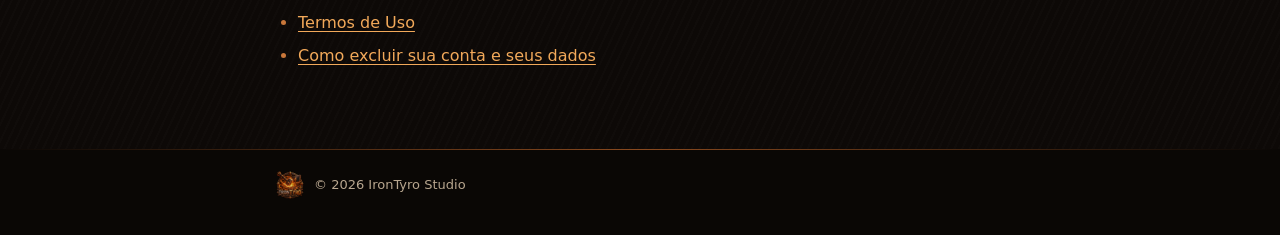
==== commit 1263fbe0: "Iron Kart Racing: 11 pistas (UA-1, Encruzilhada, Cânion Ferrugem), Equipes, recordes por período, ob" ====
--- a/index.html
+++ b/index.html
@@ -49,7 +49,7 @@
     <img class="feature-art" src="iron-kart-racing/img/race-porto.webp" alt="" width="1364" height="749">
     <span class="feature-body">
       <img class="feature-logo" src="iron-kart-racing/img/logo.webp" alt="Iron Kart Racing" width="900" height="571">
-      <span class="feature-text">Corrida de kart online para Android: até 8 pilotos na pista, drift que carrega turbo, 8 circuitos e um kart montado peça por peça. Em breve na Google Play.</span>
+      <span class="feature-text">Corrida de kart online para Android: até 8 pilotos na pista, drift que carrega turbo, 11 circuitos e um kart montado peça por peça. Em breve na Google Play.</span>
       <span class="feature-cta">Conhecer o jogo →</span>
     </span>
   </a>
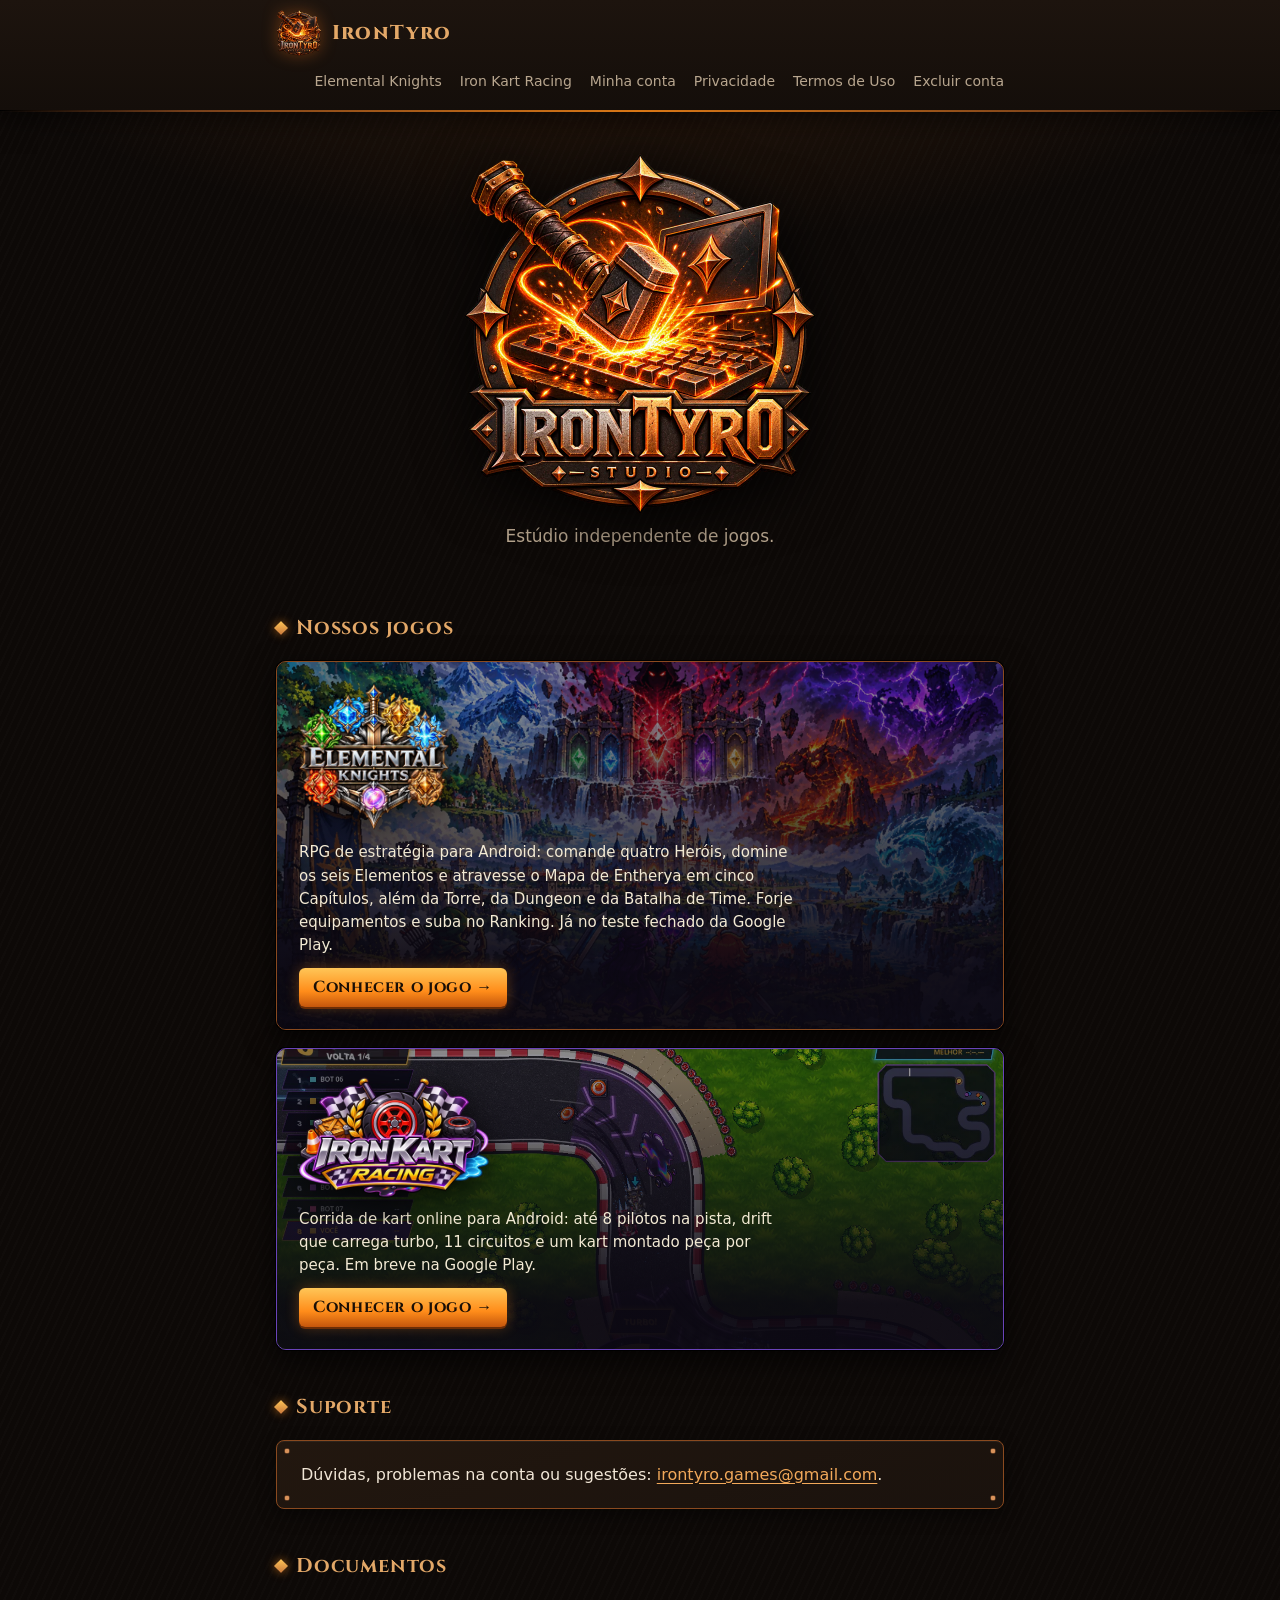
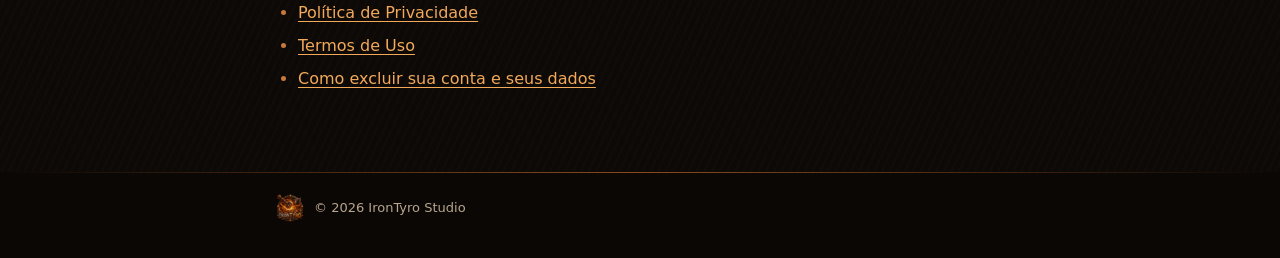
==== commit 821f47ee: "Elemental Knights: 4 Heróis, Mapa de Entherya e 5 Capítulos no cartão; Iron Kart Racing: chegada em " ====
--- a/index.html
+++ b/index.html
@@ -41,7 +41,7 @@
     <img class="feature-art" src="elemental-knights/img/keyart.webp" alt="" width="1920" height="1080">
     <span class="feature-body">
       <img class="feature-logo" src="elemental-knights/img/logo.webp" alt="Elemental Knights" width="640" height="629">
-      <span class="feature-text">RPG idle estratégico para Android: escolha sua Classe, domine os seis Elementos e monte sua estratégia de habilidades para vencer Jornadas, forjar equipamentos e subir no Ranking. Já no teste fechado da Google Play.</span>
+      <span class="feature-text">RPG de estratégia para Android: comande quatro Heróis, domine os seis Elementos e atravesse o Mapa de Entherya em cinco Capítulos, além da Torre, da Dungeon e da Batalha de Time. Forje equipamentos e suba no Ranking. Já no teste fechado da Google Play.</span>
       <span class="feature-cta">Conhecer o jogo →</span>
     </span>
   </a>
